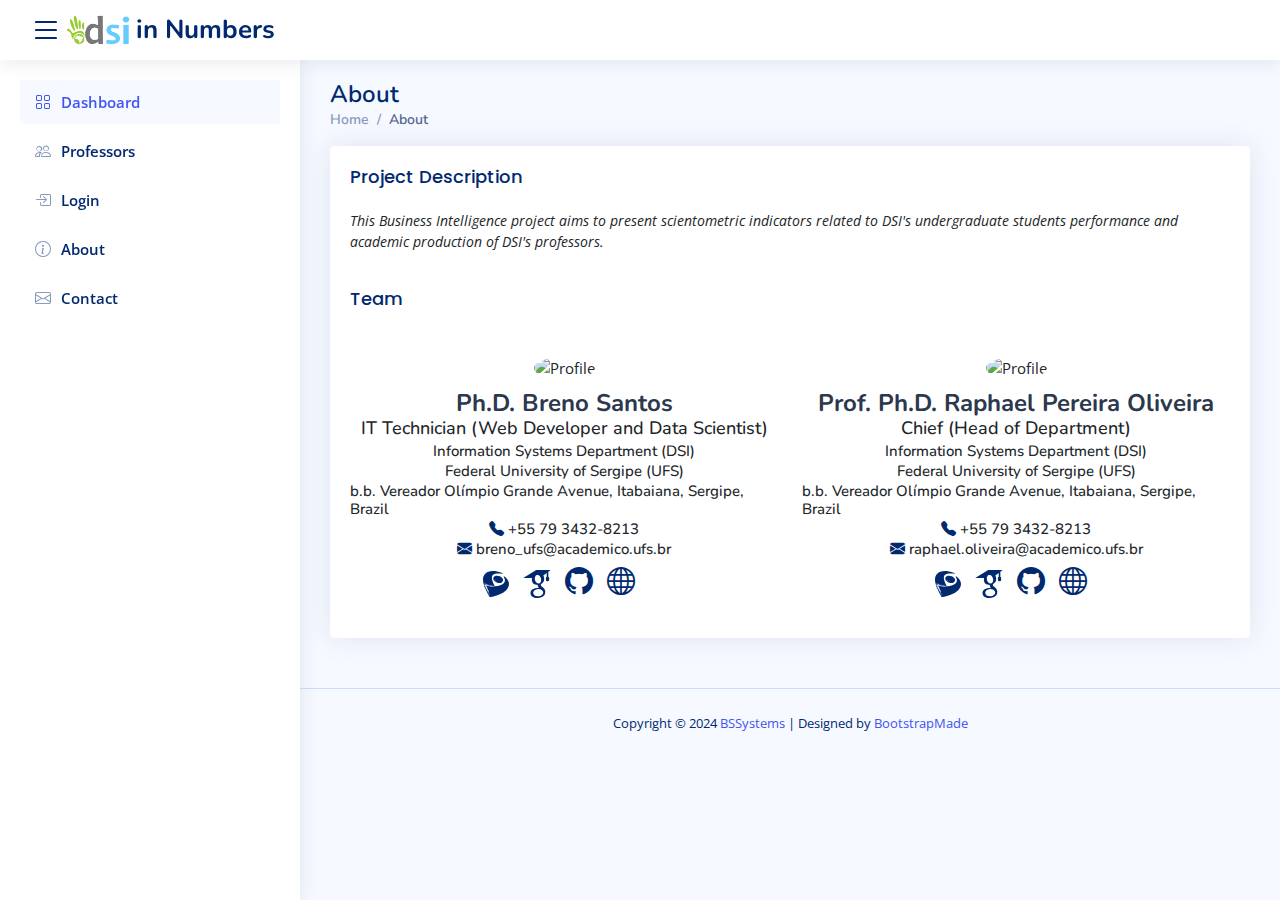
==== about.html @ ee35c133 "Including the code" ====
<!DOCTYPE html>
<html lang="en">

<head>
  <meta charset="utf-8">
  <meta content="width=device-width, initial-scale=1.0" name="viewport">

  <title>DSI/UFS in Numbers</title>
  <meta content="" name="description">
  <meta content="" name="keywords">

  <!-- Favicons -->
  <link href="assets/img/logo.png" rel="icon">
  <link href="assets/img/apple-touch-icon.png" rel="apple-touch-icon">

  <!-- Google Fonts -->
  <link href="https://fonts.gstatic.com" rel="preconnect">
  <link href="https://fonts.googleapis.com/css?family=Open+Sans:300,300i,400,400i,600,600i,700,700i|Nunito:300,300i,400,400i,600,600i,700,700i|Poppins:300,300i,400,400i,500,500i,600,600i,700,700i" rel="stylesheet">

  <!-- Vendor CSS Files -->
  <link href="assets/vendor/bootstrap/css/bootstrap.min.css" rel="stylesheet">
  <link href="assets/vendor/bootstrap-icons/bootstrap-icons.css" rel="stylesheet">
  <link href="assets/vendor/boxicons/css/boxicons.min.css" rel="stylesheet">
  <link href="assets/vendor/quill/quill.snow.css" rel="stylesheet">
  <link href="assets/vendor/quill/quill.bubble.css" rel="stylesheet">
  <link href="assets/vendor/remixicon/remixicon.css" rel="stylesheet">
  <link href="assets/vendor/simple-datatables/style.css" rel="stylesheet">

  <!-- Template Main CSS File -->
  <link href="assets/css/style.css" rel="stylesheet">
</head>

<body>

  <!-- ======= Header ======= -->
  <header id="header" class="header fixed-top d-flex align-items-center">
    <div class="d-flex align-items-center justify-content-between">
      <i class="bi bi-list toggle-sidebar-btn"></i>
      <nav class="header-nav ms-auto">
        <ul class="d-flex align-items-center">
          <li class="nav-item d-block d-lg-none">
            <a class="nav-link nav-icon search-bar-toggle " href="#">
              <i class="bi bi-search"></i>
            </a>
          </li><!-- End Search Icon-->
  
          <!-- <li class="nav-item dropdown">
  
            <a class="nav-link nav-icon" href="#" data-bs-toggle="dropdown">
              <i class="bi bi-bell"></i>
              <span class="badge bg-primary badge-number">4</span>
            </a><!- End Notification Icon ->
  
            <ul class="dropdown-menu dropdown-menu-end dropdown-menu-arrow notifications">
              <li class="dropdown-header">
                You have 4 new notifications
                <a href="#"><span class="badge rounded-pill bg-primary p-2 ms-2">View all</span></a>
              </li>
              <li>
                <hr class="dropdown-divider">
              </li>
  
              <li class="notification-item">
                <i class="bi bi-exclamation-circle text-warning"></i>
                <div>
                  <h4>Lorem Ipsum</h4>
                  <p>Quae dolorem earum veritatis oditseno</p>
                  <p>30 min. ago</p>
                </div>
              </li>
  
              <li>
                <hr class="dropdown-divider">
              </li>
  
              <li class="notification-item">
                <i class="bi bi-x-circle text-danger"></i>
                <div>
                  <h4>Atque rerum nesciunt</h4>
                  <p>Quae dolorem earum veritatis oditseno</p>
                  <p>1 hr. ago</p>
                </div>
              </li>
  
              <li>
                <hr class="dropdown-divider">
              </li>
  
              <li class="notification-item">
                <i class="bi bi-check-circle text-success"></i>
                <div>
                  <h4>Sit rerum fuga</h4>
                  <p>Quae dolorem earum veritatis oditseno</p>
                  <p>2 hrs. ago</p>
                </div>
              </li>
  
              <li>
                <hr class="dropdown-divider">
              </li>
  
              <li class="notification-item">
                <i class="bi bi-info-circle text-primary"></i>
                <div>
                  <h4>Dicta reprehenderit</h4>
                  <p>Quae dolorem earum veritatis oditseno</p>
                  <p>4 hrs. ago</p>
                </div>
              </li>
  
              <li>
                <hr class="dropdown-divider">
              </li>
              <li class="dropdown-footer">
                <a href="#">Show all notifications</a>
              </li>
  
            </ul><!- End Notification Dropdown Items ->
  
          </li>End Notification Nav -->
  
          <!--<li class="nav-item dropdown">
  
            <a class="nav-link nav-icon" href="#" data-bs-toggle="dropdown">
              <i class="bi bi-chat-left-text"></i>
              <span class="badge bg-success badge-number">3</span>
            </a><!- End Messages Icon ->
  
            <ul class="dropdown-menu dropdown-menu-end dropdown-menu-arrow messages">
              <li class="dropdown-header">
                You have 3 new messages
                <a href="#"><span class="badge rounded-pill bg-primary p-2 ms-2">View all</span></a>
              </li>
              <li>
                <hr class="dropdown-divider">
              </li>
  
              <li class="message-item">
                <a href="#">
                  <img src="assets/img/messages-1.jpg" alt="" class="rounded-circle">
                  <div>
                    <h4>Maria Hudson</h4>
                    <p>Velit asperiores et ducimus soluta repudiandae labore officia est ut...</p>
                    <p>4 hrs. ago</p>
                  </div>
                </a>
              </li>
              <li>
                <hr class="dropdown-divider">
              </li>
  
              <li class="message-item">
                <a href="#">
                  <img src="assets/img/messages-2.jpg" alt="" class="rounded-circle">
                  <div>
                    <h4>Anna Nelson</h4>
                    <p>Velit asperiores et ducimus soluta repudiandae labore officia est ut...</p>
                    <p>6 hrs. ago</p>
                  </div>
                </a>
              </li>
              <li>
                <hr class="dropdown-divider">
              </li>
  
              <li class="message-item">
                <a href="#">
                  <img src="assets/img/messages-3.jpg" alt="" class="rounded-circle">
                  <div>
                    <h4>David Muldon</h4>
                    <p>Velit asperiores et ducimus soluta repudiandae labore officia est ut...</p>
                    <p>8 hrs. ago</p>
                  </div>
                </a>
              </li>
              <li>
                <hr class="dropdown-divider">
              </li>
  
              <li class="dropdown-footer">
                <a href="#">Show all messages</a>
              </li>
  
            </ul><!- End Messages Dropdown Items ->
  
          </li> End Messages Nav -->
  
          <!--<li class="nav-item dropdown pe-3">
  
            <a class="nav-link nav-profile d-flex align-items-center pe-0" href="#" data-bs-toggle="dropdown">
              <img src="assets/img/profile-img.jpg" alt="Profile" class="rounded-circle">
              <span class="d-none d-md-block dropdown-toggle ps-2">K. Anderson</span>
            </a><!- End Profile Iamge Icon ->
  
            <ul class="dropdown-menu dropdown-menu-end dropdown-menu-arrow profile">
              <li class="dropdown-header">
                <h6>Kevin Anderson</h6>
                <span>Web Designer</span>
              </li>
              <li>
                <hr class="dropdown-divider">
              </li>
  
              <li>
                <a class="dropdown-item d-flex align-items-center" href="users-profile.html">
                  <i class="bi bi-person"></i>
                  <span>My Profile</span>
                </a>
              </li>
              <li>
                <hr class="dropdown-divider">
              </li>
  
              <li>
                <a class="dropdown-item d-flex align-items-center" href="users-profile.html">
                  <i class="bi bi-gear"></i>
                  <span>Account Settings</span>
                </a>
              </li>
              <li>
                <hr class="dropdown-divider">
              </li>
  
              <li>
                <a class="dropdown-item d-flex align-items-center" href="pages-faq.html">
                  <i class="bi bi-question-circle"></i>
                  <span>Need Help?</span>
                </a>
              </li>
              <li>
                <hr class="dropdown-divider">
              </li>
  
              <li>
                <a class="dropdown-item d-flex align-items-center" href="#">
                  <i class="bi bi-box-arrow-right"></i>
                  <span>Sign Out</span>
                </a>
              </li>
  
            </ul><!- End Profile Dropdown Items ->
          </li> End Profile Nav -->
  
        </ul>
      </nav><!-- End Icons Navigation -->
      &nbsp;
    </div>
    <div class="d-flex align-items-center justify-content-between">
      <a href="index.html" class="logo d-flex align-items-center">
        <img src="assets/img/logo.png" alt="DSI/UFS">
        <span class="d-none d-lg-block">in Numbers</span>
      </a>
    </div>
  </header><!-- End Header -->

  <!-- ======= Sidebar ======= -->
  <aside id="sidebar" class="sidebar">
    <ul class="sidebar-nav" id="sidebar-nav">
      <li class="nav-item">
        <a class="nav-link " href="index.html">
          <i class="bi bi-grid"></i>
          <span>Dashboard</span>
        </a>
      </li>

      <li class="nav-item">
        <a class="nav-link collapsed" href="#">
          <i class="bi bi-people"></i>
          <span>Professors</span>
        </a>
      </li>

      <li class="nav-item">
        <a class="nav-link collapsed" href="pages-login.html">
          <i class="bi bi-box-arrow-in-right"></i>
          <span>Login</span>
        </a>
      </li>

      <li class="nav-item">
        <a class="nav-link collapsed" href="about.html">
          <i class="bi bi-info-circle"></i>
          <span> About </span>
        </a>
      </li>

      <li class="nav-item">
        <a class="nav-link collapsed" href="contact.html">
          <i class="bi bi-envelope"></i>
          <span> Contact </span>
        </a>
      </li>
    </ul>
  </aside>

  <main id="main" class="main">
    <div class="pagetitle">
      <h1>About</h1>
      <nav>
        <ol class="breadcrumb">
          <li class="breadcrumb-item"><a href="index.html">Home</a></li>
          <li class="breadcrumb-item active">About</li>
        </ol>
      </nav>
    </div><!-- End Page Title -->

    <section class="section profile">
      <div class="row">
        <div class="col-xl-12">
          <div class="card">
            <div class="card-body">
              <div class="tab-pane fade show active profile-overview">
                <h5 class="card-title">Project Description</h5>
                <p class="small fst-italic">This Business Intelligence project aims to present scientometric indicators related to DSI's undergraduate students performance and academic production of DSI's professors.</p>
                <h5 class="card-title">Team</h5>
                <div class="row">
                  <div class="col-xl-6">
                    <div class="profile-card pt-4 d-flex flex-column align-items-center">
                      <img src="https://brenosantos.bssystems.com.br/img/profile.png" alt="Profile" class="rounded-circle">
                      <h2>Ph.D. Breno Santos</h2>
                      <h3>IT Technician (Web Developer and Data Scientist)</h3>
                      <h5>Information Systems Department (DSI)</h5>
                      <h5>Federal University of Sergipe (UFS)</h5>
                      <h5>b.b. Vereador Olímpio Grande Avenue, Itabaiana, Sergipe, Brazil</h5>
                      <h5><i class="icon-professor bi bi-telephone-fill"></i> +55 79 3432-8213</h5>
                      <h5><i class="icon-professor bi bi-envelope-fill"></i> breno_ufs@academico.ufs.br</h5>
                      <div class="social-links mt-2">
                        <a href="http://lattes.cnpq.br/1477295656421537" target="_blank"><img src="assets/img/lattes.svg"/></a>
                        <a href="https://scholar.google.com/citations?hl=pt-BR&user=0n7mr5UAAAAJ" target="_blank"><img class="scholar" src="assets/img/google-scholar.svg"/></a>
                        <a href="https://github.com/breno-madruga" target="_blank"><i class="bi bi-github"></i></a>
                        <a href="http://brenosantos.bssystems.com.br" target="_blank"><i class="bi bi-globe"></i></a>
                      </div>
                    </div>
                  </div>
                  <div class="col-xl-6">
                    <div class="profile-card pt-4 d-flex flex-column align-items-center">
                      <img src="https://www.sigaa.ufs.br/sigaa/verFoto?idFoto=1946953&key=60349d922d299bd5c9370b01efbfdcec" alt="Profile" class="rounded-circle">
                      <h2>Prof. Ph.D. Raphael Pereira Oliveira</h2>
                      <h3>Chief (Head of Department)</h3>
                      <h5>Information Systems Department (DSI)</h5>
                      <h5>Federal University of Sergipe (UFS)</h5>
                      <h5>b.b. Vereador Olímpio Grande Avenue, Itabaiana, Sergipe, Brazil</h5>
                      <h5><i class="icon-professor bi bi-telephone-fill"></i> +55 79 3432-8213</h5>
                      <h5><i class="icon-professor bi bi-envelope-fill"></i> raphael.oliveira@academico.ufs.br</h5>
                      <div class="social-links mt-2">
                        <a href="http://lattes.cnpq.br/1900481113982922" target="_blank"><img src="assets/img/lattes.svg"/></a>
                        <a href="https://scholar.google.com/citations?hl=pt-BR&user=PMyLpRMAAAAJ" target="_blank"><img class="scholar" src="assets/img/google-scholar.svg"/></a>
                        <a href="https://github.com/rapha-ufs" target="_blank"><i class="bi bi-github"></i></a>
                        <a href="https://www.sigaa.ufs.br/sigaa/public/docente/portal.jsf?siape=1164559" target="_blank"><i class="bi bi-globe"></i></a>
                      </div>
                    </div>
                  </div>
                </div>
              </div>
            </div>
          </div>
        </div>
      </div>
    </section>
  </main><!-- End #main -->

  <!-- ======= Footer ======= -->
  <footer id="footer" class="footer">
    <div class="credits">
      Copyright &copy; 2024 <a href="https://brenosantos.bssystems.com.br">BSSystems</a> | Designed by <a href="https://bootstrapmade.com/">BootstrapMade</a>
    </div>
  </footer>

  <a href="#" class="back-to-top d-flex align-items-center justify-content-center"><i class="bi bi-arrow-up-short"></i></a>

  <!-- Vendor JS Files -->
  <script src="assets/vendor/bootstrap/js/bootstrap.bundle.min.js"></script>
  <script src="assets/vendor/tinymce/tinymce.min.js"></script>

  <!-- Template Main JS File -->
  <script src="assets/js/main.js"></script>
</body>

</html>
---- assets/vendor/simple-datatables/style.css ----
.datatable-wrapper.no-header .datatable-container {
	border-top: 1px solid #d9d9d9;
}

.datatable-wrapper.no-footer .datatable-container {
	border-bottom: 1px solid #d9d9d9;
}

.datatable-top,
.datatable-bottom {
	padding: 8px 10px;
}

.datatable-top > nav:first-child,
.datatable-top > div:first-child,
.datatable-bottom > nav:first-child,
.datatable-bottom > div:first-child {
	float: left;
}

.datatable-top > nav:last-child,
.datatable-top > div:not(first-child),
.datatable-bottom > nav:last-child,
.datatable-bottom > div:last-child {
	float: right;
}

.datatable-selector {
	padding: 6px;
}

.datatable-input {
	padding: 6px 12px;
}

.datatable-info {
	margin: 7px 0;
}

/* PAGER */
.datatable-pagination ul {
	margin: 0;
	padding-left: 0;
}

.datatable-pagination li {
	list-style: none;
	float: left;
}

.datatable-pagination li.datatable-hidden {
    visibility: hidden;
}

.datatable-pagination a,
.datatable-pagination button {
	border: 1px solid transparent;
	float: left;
	margin-left: 2px;
	padding: 6px 12px;
	position: relative;
	text-decoration: none;
	color: #333;
    cursor: pointer;
}

.datatable-pagination a:hover,
.datatable-pagination button:hover {
	background-color: #d9d9d9;
}

.datatable-pagination .datatable-active a,
.datatable-pagination .datatable-active a:focus,
.datatable-pagination .datatable-active a:hover,
.datatable-pagination .datatable-active button,
.datatable-pagination .datatable-active button:focus,
.datatable-pagination .datatable-active button:hover {
	background-color: #d9d9d9;
	cursor: default;
}

.datatable-pagination .datatable-ellipsis a,
.datatable-pagination .datatable-disabled a,
.datatable-pagination .datatable-disabled a:focus,
.datatable-pagination .datatable-disabled a:hover,
.datatable-pagination .datatable-ellipsis button,
.datatable-pagination .datatable-disabled button,
.datatable-pagination .datatable-disabled button:focus,
.datatable-pagination .datatable-disabled button:hover {
    pointer-events: none;
    cursor: default;
}

.datatable-pagination .datatable-disabled a,
.datatable-pagination .datatable-disabled a:focus,
.datatable-pagination .datatable-disabled a:hover,
.datatable-pagination .datatable-disabled button,
.datatable-pagination .datatable-disabled button:focus,
.datatable-pagination .datatable-disabled button:hover {
	cursor: not-allowed;
	opacity: 0.4;
}

.datatable-pagination .datatable-pagination a,
.datatable-pagination .datatable-pagination button {
	font-weight: bold;
}

/* TABLE */
.datatable-table {
	max-width: 100%;
	width: 100%;
	border-spacing: 0;
	border-collapse: separate;
}

.datatable-table > tbody > tr > td,
.datatable-table > tbody > tr > th,
.datatable-table > tfoot > tr > td,
.datatable-table > tfoot > tr > th,
.datatable-table > thead > tr > td,
.datatable-table > thead > tr > th {
	vertical-align: top;
	padding: 8px 10px;
}

.datatable-table > thead > tr > th {
	vertical-align: bottom;
	text-align: left;
	border-bottom: 1px solid #d9d9d9;
}

.datatable-table > tfoot > tr > th {
	vertical-align: bottom;
	text-align: left;
	border-top: 1px solid #d9d9d9;
}

.datatable-table th {
	vertical-align: bottom;
	text-align: left;
}

.datatable-table th a {
	text-decoration: none;
	color: inherit;
}

.datatable-table th button,
.datatable-pagination-list button {
    color: inherit;
    border: 0;
    background-color: inherit;
    cursor: pointer;
    text-align: inherit;
    font-weight: inherit;
    font-size: inherit;
}

.datatable-sorter, .datatable-filter {
	display: inline-block;
	height: 100%;
	position: relative;
	width: 100%;
}

.datatable-sorter::before,
.datatable-sorter::after {
	content: "";
	height: 0;
	width: 0;
	position: absolute;
	right: 4px;
	border-left: 4px solid transparent;
	border-right: 4px solid transparent;
	opacity: 0.2;
}


.datatable-sorter::before {
	border-top: 4px solid #000;
	bottom: 0px;
}

.datatable-sorter::after {
	border-bottom: 4px solid #000;
	border-top: 4px solid transparent;
	top: 0px;
}

.datatable-ascending .datatable-sorter::after,
.datatable-descending .datatable-sorter::before,
.datatable-ascending .datatable-filter::after,
.datatable-descending .datatable-filter::before {
	opacity: 0.6;
}

.datatable-filter::before {
    content: "";
    position: absolute;
    right: 4px;
    opacity: 0.2;
    width: 0;
    height: 0;
    border-left: 7px solid transparent;
    border-right: 7px solid transparent;
	border-radius: 50%;
    border-top: 10px solid #000;
    top: 25%;
}

.datatable-filter-active .datatable-filter::before {
    opacity: 0.6;
}

.datatable-empty {
	text-align: center;
}

.datatable-top::after, .datatable-bottom::after {
	clear: both;
	content: " ";
	display: table;
}

table.datatable-table:focus tr.datatable-cursor > td:first-child {
	border-left: 3px blue solid;
}

table.datatable-table:focus {
	outline: solid 1px black;
    outline-offset: -1px;
}
---- assets/css/style.css ----
/**
* Template Name: NiceAdmin
* Template URL: https://bootstrapmade.com/nice-admin-bootstrap-admin-html-template/
* Updated: Mar 17 2024 with Bootstrap v5.3.3
* Author: BootstrapMade.com
* License: https://bootstrapmade.com/license/
*/

/*--------------------------------------------------------------
# General
--------------------------------------------------------------*/
:root {
  scroll-behavior: smooth;
}

body {
  font-family: "Open Sans", sans-serif;
  background: #f6f9ff;
  color: #444444;
}

a {
  color: #4154f1;
  text-decoration: none;
}

a:hover {
  color: #717ff5;
  text-decoration: none;
}

h1,
h2,
h3,
h4,
h5,
h6 {
  font-family: "Nunito", sans-serif;
}

/*--------------------------------------------------------------
# Main
--------------------------------------------------------------*/
#main {
  margin-top: 60px;
  padding: 20px 30px;
  transition: all 0.3s;
}

@media (max-width: 1199px) {
  #main {
    padding: 20px;
  }
}

/*--------------------------------------------------------------
# Page Title
--------------------------------------------------------------*/
.pagetitle {
  margin-bottom: 10px;
}

.pagetitle h1 {
  font-size: 24px;
  margin-bottom: 0;
  font-weight: 600;
  color: #012970;
}

/*--------------------------------------------------------------
# Back to top button
--------------------------------------------------------------*/
.back-to-top {
  position: fixed;
  visibility: hidden;
  opacity: 0;
  right: 15px;
  bottom: 15px;
  z-index: 99999;
  background: #4154f1;
  width: 40px;
  height: 40px;
  border-radius: 4px;
  transition: all 0.4s;
}

.back-to-top i {
  font-size: 24px;
  color: #fff;
  line-height: 0;
}

.back-to-top:hover {
  background: #6776f4;
  color: #fff;
}

.back-to-top.active {
  visibility: visible;
  opacity: 1;
}

/*--------------------------------------------------------------
# Override some default Bootstrap stylings
--------------------------------------------------------------*/
/* Dropdown menus */
.dropdown-menu {
  border-radius: 4px;
  padding: 10px 0;
  animation-name: dropdown-animate;
  animation-duration: 0.2s;
  animation-fill-mode: both;
  border: 0;
  box-shadow: 0 5px 30px 0 rgba(82, 63, 105, 0.2);
}

.dropdown-menu .dropdown-header,
.dropdown-menu .dropdown-footer {
  text-align: center;
  font-size: 15px;
  padding: 10px 25px;
}

.dropdown-menu .dropdown-footer a {
  color: #444444;
  text-decoration: underline;
}

.dropdown-menu .dropdown-footer a:hover {
  text-decoration: none;
}

.dropdown-menu .dropdown-divider {
  color: #a5c5fe;
  margin: 0;
}

.dropdown-menu .dropdown-item {
  font-size: 14px;
  padding: 10px 15px;
  transition: 0.3s;
}

.dropdown-menu .dropdown-item i {
  margin-right: 10px;
  font-size: 18px;
  line-height: 0;
}

.dropdown-menu .dropdown-item:hover {
  background-color: #f6f9ff;
}

@media (min-width: 768px) {
  .dropdown-menu-arrow::before {
    content: "";
    width: 13px;
    height: 13px;
    background: #fff;
    position: absolute;
    top: -7px;
    right: 20px;
    transform: rotate(45deg);
    border-top: 1px solid #eaedf1;
    border-left: 1px solid #eaedf1;
  }
}

@keyframes dropdown-animate {
  0% {
    opacity: 0;
  }

  100% {
    opacity: 1;
  }

  0% {
    opacity: 0;
  }
}

/* Light Backgrounds */
.bg-primary-light {
  background-color: #cfe2ff;
  border-color: #cfe2ff;
}

.bg-secondary-light {
  background-color: #e2e3e5;
  border-color: #e2e3e5;
}

.bg-success-light {
  background-color: #d1e7dd;
  border-color: #d1e7dd;
}

.bg-danger-light {
  background-color: #f8d7da;
  border-color: #f8d7da;
}

.bg-warning-light {
  background-color: #fff3cd;
  border-color: #fff3cd;
}

.bg-info-light {
  background-color: #cff4fc;
  border-color: #cff4fc;
}

.bg-dark-light {
  background-color: #d3d3d4;
  border-color: #d3d3d4;
}

/* Card */
.card {
  margin-bottom: 30px;
  border: none;
  border-radius: 5px;
  box-shadow: 0px 0 30px rgba(1, 41, 112, 0.1);
}

.card-header,
.card-footer {
  border-color: #ebeef4;
  background-color: #fff;
  color: #798eb3;
  padding: 15px;
}

.card-title {
  padding: 20px 0 15px 0;
  font-size: 18px;
  font-weight: 500;
  color: #012970;
  font-family: "Poppins", sans-serif;
}

.card-title span {
  color: #899bbd;
  font-size: 14px;
  font-weight: 400;
}

.card-body {
  padding: 0 20px 20px 20px;
}

.card-img-overlay {
  background-color: rgba(255, 255, 255, 0.6);
}

/* Alerts */
.alert-heading {
  font-weight: 500;
  font-family: "Poppins", sans-serif;
  font-size: 20px;
}

/* Close Button */
.btn-close {
  background-size: 25%;
}

.btn-close:focus {
  outline: 0;
  box-shadow: none;
}

/* Accordion */
.accordion-item {
  border: 1px solid #ebeef4;
}

.accordion-button:focus {
  outline: 0;
  box-shadow: none;
}

.accordion-button:not(.collapsed) {
  color: #012970;
  background-color: #f6f9ff;
}

.accordion-flush .accordion-button {
  padding: 15px 0;
  background: none;
  border: 0;
}

.accordion-flush .accordion-button:not(.collapsed) {
  box-shadow: none;
  color: #4154f1;
}

.accordion-flush .accordion-body {
  padding: 0 0 15px 0;
  color: #3e4f6f;
  font-size: 15px;
}

/* Breadcrumbs */
.breadcrumb {
  font-size: 14px;
  font-family: "Nunito", sans-serif;
  color: #899bbd;
  font-weight: 600;
}

.breadcrumb a {
  color: #899bbd;
  transition: 0.3s;
}

.breadcrumb a:hover {
  color: #51678f;
}

.breadcrumb .breadcrumb-item::before {
  color: #899bbd;
}

.breadcrumb .active {
  color: #51678f;
  font-weight: 600;
}

/* Bordered Tabs */
.nav-tabs-bordered {
  border-bottom: 2px solid #ebeef4;
}

.nav-tabs-bordered .nav-link {
  margin-bottom: -2px;
  border: none;
  color: #2c384e;
}

.nav-tabs-bordered .nav-link:hover,
.nav-tabs-bordered .nav-link:focus {
  color: #4154f1;
}

.nav-tabs-bordered .nav-link.active {
  background-color: #fff;
  color: #4154f1;
  border-bottom: 2px solid #4154f1;
}

/*--------------------------------------------------------------
# Header
--------------------------------------------------------------*/
.logo {
  line-height: 1;
}

@media (min-width: 1200px) {
  .logo {
    width: 280px;
  }
}

.logo img {
  max-height: 30px;
  margin-right: 6px;
}

.logo span {
  font-size: 26px;
  font-weight: 700;
  color: #012970;
  font-family: "Nunito", sans-serif;
}

.header {
  transition: all 0.5s;
  z-index: 997;
  height: 60px;
  box-shadow: 0px 2px 20px rgba(1, 41, 112, 0.1);
  background-color: #fff;
  padding-left: 20px;
  /* Toggle Sidebar Button */
  /* Search Bar */
}

.header .toggle-sidebar-btn {
  font-size: 32px;
  padding-left: 10px;
  cursor: pointer;
  color: #012970;
}

.header .search-bar {
  min-width: 360px;
  padding: 0 20px;
}

@media (max-width: 1199px) {
  .header .search-bar {
    position: fixed;
    top: 50px;
    left: 0;
    right: 0;
    padding: 20px;
    box-shadow: 0px 0px 15px 0px rgba(1, 41, 112, 0.1);
    background: white;
    z-index: 9999;
    transition: 0.3s;
    visibility: hidden;
    opacity: 0;
  }

  .header .search-bar-show {
    top: 60px;
    visibility: visible;
    opacity: 1;
  }
}

.header .search-form {
  width: 100%;
}

.header .search-form input {
  border: 0;
  font-size: 14px;
  color: #012970;
  border: 1px solid rgba(1, 41, 112, 0.2);
  padding: 7px 38px 7px 8px;
  border-radius: 3px;
  transition: 0.3s;
  width: 100%;
}

.header .search-form input:focus,
.header .search-form input:hover {
  outline: none;
  box-shadow: 0 0 10px 0 rgba(1, 41, 112, 0.15);
  border: 1px solid rgba(1, 41, 112, 0.3);
}

.header .search-form button {
  border: 0;
  padding: 0;
  margin-left: -30px;
  background: none;
}

.header .search-form button i {
  color: #012970;
}

/*--------------------------------------------------------------
# Header Nav
--------------------------------------------------------------*/
.header-nav ul {
  list-style: none;
}

.header-nav>ul {
  margin: 0;
  padding: 0;
}

.header-nav .nav-icon {
  font-size: 22px;
  color: #012970;
  margin-right: 25px;
  position: relative;
}

.header-nav .nav-profile {
  color: #012970;
}

.header-nav .nav-profile img {
  max-height: 36px;
}

.header-nav .nav-profile span {
  font-size: 14px;
  font-weight: 600;
}

.header-nav .badge-number {
  position: absolute;
  inset: -2px -5px auto auto;
  font-weight: normal;
  font-size: 12px;
  padding: 3px 6px;
}

.header-nav .notifications {
  inset: 8px -15px auto auto !important;
}

.header-nav .notifications .notification-item {
  display: flex;
  align-items: center;
  padding: 15px 10px;
  transition: 0.3s;
}

.header-nav .notifications .notification-item i {
  margin: 0 20px 0 10px;
  font-size: 24px;
}

.header-nav .notifications .notification-item h4 {
  font-size: 16px;
  font-weight: 600;
  margin-bottom: 5px;
}

.header-nav .notifications .notification-item p {
  font-size: 13px;
  margin-bottom: 3px;
  color: #919191;
}

.header-nav .notifications .notification-item:hover {
  background-color: #f6f9ff;
}

.header-nav .messages {
  inset: 8px -15px auto auto !important;
}

.header-nav .messages .message-item {
  padding: 15px 10px;
  transition: 0.3s;
}

.header-nav .messages .message-item a {
  display: flex;
}

.header-nav .messages .message-item img {
  margin: 0 20px 0 10px;
  max-height: 40px;
}

.header-nav .messages .message-item h4 {
  font-size: 16px;
  font-weight: 600;
  margin-bottom: 5px;
  color: #444444;
}

.header-nav .messages .message-item p {
  font-size: 13px;
  margin-bottom: 3px;
  color: #919191;
}

.header-nav .messages .message-item:hover {
  background-color: #f6f9ff;
}

.header-nav .profile {
  min-width: 240px;
  padding-bottom: 0;
  top: 8px !important;
}

.header-nav .profile .dropdown-header h6 {
  font-size: 18px;
  margin-bottom: 0;
  font-weight: 600;
  color: #444444;
}

.header-nav .profile .dropdown-header span {
  font-size: 14px;
}

.header-nav .profile .dropdown-item {
  font-size: 14px;
  padding: 10px 15px;
  transition: 0.3s;
}

.header-nav .profile .dropdown-item i {
  margin-right: 10px;
  font-size: 18px;
  line-height: 0;
}

.header-nav .profile .dropdown-item:hover {
  background-color: #f6f9ff;
}

/*--------------------------------------------------------------
# Sidebar
--------------------------------------------------------------*/
.sidebar {
  position: fixed;
  top: 60px;
  left: 0;
  bottom: 0;
  width: 300px;
  z-index: 996;
  transition: all 0.3s;
  padding: 20px;
  overflow-y: auto;
  scrollbar-width: thin;
  scrollbar-color: #aab7cf transparent;
  box-shadow: 0px 0px 20px rgba(1, 41, 112, 0.1);
  background-color: #fff;
}

@media (max-width: 1199px) {
  .sidebar {
    left: -300px;
  }
}

.sidebar::-webkit-scrollbar {
  width: 5px;
  height: 8px;
  background-color: #fff;
}

.sidebar::-webkit-scrollbar-thumb {
  background-color: #aab7cf;
}

@media (min-width: 1200px) {

  #main,
  #footer {
    margin-left: 300px;
  }
}

@media (max-width: 1199px) {
  .toggle-sidebar .sidebar {
    left: 0;
  }
}

@media (min-width: 1200px) {

  .toggle-sidebar #main,
  .toggle-sidebar #footer {
    margin-left: 0;
  }

  .toggle-sidebar .sidebar {
    left: -300px;
  }
}

.sidebar-nav {
  padding: 0;
  margin: 0;
  list-style: none;
}

.sidebar-nav li {
  padding: 0;
  margin: 0;
  list-style: none;
}

.sidebar-nav .nav-item {
  margin-bottom: 5px;
}

.sidebar-nav .nav-heading {
  font-size: 11px;
  text-transform: uppercase;
  color: #899bbd;
  font-weight: 600;
  margin: 10px 0 5px 15px;
}

.sidebar-nav .nav-link {
  display: flex;
  align-items: center;
  font-size: 15px;
  font-weight: 600;
  color: #4154f1;
  transition: 0.3;
  background: #f6f9ff;
  padding: 10px 15px;
  border-radius: 4px;
}

.sidebar-nav .nav-link i {
  font-size: 16px;
  margin-right: 10px;
  color: #4154f1;
}

.sidebar-nav .nav-link.collapsed {
  color: #012970;
  background: #fff;
}

.sidebar-nav .nav-link.collapsed i {
  color: #899bbd;
}

.sidebar-nav .nav-link:hover {
  color: #4154f1;
  background: #f6f9ff;
}

.sidebar-nav .nav-link:hover i {
  color: #4154f1;
}

.sidebar-nav .nav-link .bi-chevron-down {
  margin-right: 0;
  transition: transform 0.2s ease-in-out;
}

.sidebar-nav .nav-link:not(.collapsed) .bi-chevron-down {
  transform: rotate(180deg);
}

.sidebar-nav .nav-content {
  padding: 5px 0 0 0;
  margin: 0;
  list-style: none;
}

.sidebar-nav .nav-content a {
  display: flex;
  align-items: center;
  font-size: 14px;
  font-weight: 600;
  color: #012970;
  transition: 0.3;
  padding: 10px 0 10px 40px;
  transition: 0.3s;
}

.sidebar-nav .nav-content a i {
  font-size: 6px;
  margin-right: 8px;
  line-height: 0;
  border-radius: 50%;
}

.sidebar-nav .nav-content a:hover,
.sidebar-nav .nav-content a.active {
  color: #4154f1;
}

.sidebar-nav .nav-content a.active i {
  background-color: #4154f1;
}

/*--------------------------------------------------------------
# Dashboard
--------------------------------------------------------------*/
/* Filter dropdown */
.dashboard .filter {
  position: absolute;
  right: 0px;
  top: 15px;
}

.dashboard .filter .icon {
  color: #aab7cf;
  padding-right: 20px;
  padding-bottom: 5px;
  transition: 0.3s;
  font-size: 16px;
}

.dashboard .filter .icon:hover,
.dashboard .filter .icon:focus {
  color: #4154f1;
}

.dashboard .filter .dropdown-header {
  padding: 8px 15px;
}

.dashboard .filter .dropdown-header h6 {
  text-transform: uppercase;
  font-size: 14px;
  font-weight: 600;
  letter-spacing: 1px;
  color: #aab7cf;
  margin-bottom: 0;
  padding: 0;
}

.dashboard .filter .dropdown-item {
  padding: 8px 15px;
}

/* Info Cards */
.dashboard .info-card {
  padding-bottom: 10px;
}

.dashboard .info-card h6 {
  font-size: 28px;
  color: #012970;
  font-weight: 700;
  margin: 0;
  padding: 0;
}

.dashboard .card-icon {
  font-size: 32px;
  line-height: 0;
  width: 64px;
  height: 64px;
  flex-shrink: 0;
  flex-grow: 0;
}

.dashboard .style-type-1 .card-icon {
  color: #49708a;
  background: #d0e0eb;
}

.dashboard .style-type-2 .card-icon {
  color: #35352b;
  background: #e7e9c4;
}

.dashboard .style-type-3 .card-icon {
  color: #3a111c;
  background: #e1e6e3;
}

/* Activity */
.dashboard .activity {
  font-size: 14px;
}

.dashboard .activity .activity-item .activite-label {
  color: #888;
  position: relative;
  flex-shrink: 0;
  flex-grow: 0;
  min-width: 64px;
}

.dashboard .activity .activity-item .activite-label::before {
  content: "";
  position: absolute;
  right: -11px;
  width: 4px;
  top: 0;
  bottom: 0;
  background-color: #eceefe;
}

.dashboard .activity .activity-item .activity-badge {
  margin-top: 3px;
  z-index: 1;
  font-size: 11px;
  line-height: 0;
  border-radius: 50%;
  flex-shrink: 0;
  border: 3px solid #fff;
  flex-grow: 0;
}

.dashboard .activity .activity-item .activity-content {
  padding-left: 10px;
  padding-bottom: 20px;
}

.dashboard .activity .activity-item:first-child .activite-label::before {
  top: 5px;
}

.dashboard .activity .activity-item:last-child .activity-content {
  padding-bottom: 0;
}

/* News & Updates */
.dashboard .news .post-item+.post-item {
  margin-top: 15px;
}

.dashboard .news img {
  width: 80px;
  float: left;
  border-radius: 5px;
}

.dashboard .news h4 {
  font-size: 15px;
  margin-left: 95px;
  font-weight: bold;
  margin-bottom: 5px;
}

.dashboard .news h4 a {
  color: #012970;
  transition: 0.3s;
}

.dashboard .news h4 a:hover {
  color: #4154f1;
}

.dashboard .news p {
  font-size: 14px;
  color: #777777;
  margin-left: 95px;
}

/* Recent Sales */
.dashboard .recent-sales {
  font-size: 14px;
}

.dashboard .recent-sales .table thead {
  background: #f6f6fe;
}

.dashboard .recent-sales .table thead th {
  border: 0;
}

.dashboard .recent-sales .dataTable-top {
  padding: 0 0 10px 0;
}

.dashboard .recent-sales .dataTable-bottom {
  padding: 10px 0 0 0;
}

/* Top Selling */
.dashboard .top-selling {
  font-size: 14px;
}

.dashboard .top-selling .table thead {
  background: #f6f6fe;
}

.dashboard .top-selling .table thead th {
  border: 0;
}

.dashboard .top-selling .table tbody td {
  vertical-align: middle;
}

.dashboard .top-selling img {
  border-radius: 5px;
  max-width: 60px;
}

/*--------------------------------------------------------------
# Icons list page
--------------------------------------------------------------*/
.iconslist {
  display: grid;
  max-width: 100%;
  grid-template-columns: repeat(auto-fit, minmax(180px, 1fr));
  gap: 1.25rem;
  padding-top: 15px;
}

.iconslist .icon {
  background-color: #fff;
  border-radius: 0.25rem;
  text-align: center;
  color: #012970;
  padding: 15px 0;
}

.iconslist i {
  margin: 0.25rem;
  font-size: 2.5rem;
}

.iconslist .label {
  font-family: var(--bs-font-monospace);
  display: inline-block;
  width: 100%;
  overflow: hidden;
  padding: 0.25rem;
  font-size: 12px;
  text-overflow: ellipsis;
  white-space: nowrap;
  color: #666;
}

/*--------------------------------------------------------------
# Profie Page
--------------------------------------------------------------*/
.profile .profile-card img {
  max-width: 120px;
}

.profile .profile-card h2 {
  font-size: 24px;
  font-weight: 700;
  color: #2c384e;
  margin: 10px 0 0 0;
}

.profile .profile-card h3 {
  font-size: 18px;
  margin-bottom: 1px;
}

.profile .profile-card h5 {
  font-size: 15px;
  margin-top: 1px;
  margin-bottom: 1px;
}

.profile .profile-card .social-links a {
  font-size: 28px;
  display: inline-block;
  color: #012970;
  line-height: 0;
  margin-right: 10px;
  transition: 0.3s;
}

.profile .profile-overview .row {
  margin-bottom: 20px;
  font-size: 15px;
}

.profile .profile-overview .card-title {
  color: #012970;
}

.profile .profile-overview .label {
  font-weight: 600;
  color: rgba(1, 41, 112, 0.6);
}

.profile .profile-edit label {
  font-weight: 600;
  color: rgba(1, 41, 112, 0.6);
}

.profile .profile-edit img {
  max-width: 120px;
}

/*--------------------------------------------------------------
# F.A.Q Page
--------------------------------------------------------------*/
.faq .basic h6 {
  font-size: 18px;
  font-weight: 600;
  color: #4154f1;
}

.faq .basic p {
  color: #6980aa;
}

/*--------------------------------------------------------------
# Contact
--------------------------------------------------------------*/
.contact .info-box {
  padding: 28px 30px;
}

.contact .info-box i {
  font-size: 38px;
  line-height: 0;
  color: #4154f1;
}

.contact .info-box h3 {
  font-size: 20px;
  color: #012970;
  font-weight: 700;
  margin: 20px 0 10px 0;
}

.contact .info-box p {
  padding: 0;
  line-height: 24px;
  font-size: 14px;
  margin-bottom: 0;
}

.contact .email-form .error-message {
  display: none;
  color: #fff;
  background: #ed3c0d;
  text-align: left;
  padding: 15px;
  margin-bottom: 24px;
  font-weight: 600;
}

.contact .email-form .sent-message {
  display: none;
  color: #fff;
  background: #18d26e;
  text-align: center;
  padding: 15px;
  margin-bottom: 24px;
  font-weight: 600;
}

.contact .email-form .loading {
  display: none;
  background: #fff;
  text-align: center;
  padding: 15px;
  margin-bottom: 24px;
}

.contact .email-form .loading:before {
  content: "";
  display: inline-block;
  border-radius: 50%;
  width: 24px;
  height: 24px;
  margin: 0 10px -6px 0;
  border: 3px solid #18d26e;
  border-top-color: #eee;
  animation: animate-loading 1s linear infinite;
}

.contact .email-form input,
.contact .email-form textarea {
  border-radius: 0;
  box-shadow: none;
  font-size: 14px;
  border-radius: 0;
}

.contact .email-form input:focus,
.contact .email-form textarea:focus {
  border-color: #4154f1;
}

.contact .email-form input {
  padding: 10px 15px;
}

.contact .email-form textarea {
  padding: 12px 15px;
}

.contact .email-form button[type=submit] {
  background: #4154f1;
  border: 0;
  padding: 10px 30px;
  color: #fff;
  transition: 0.4s;
  border-radius: 4px;
}

.contact .email-form button[type=submit]:hover {
  background: #5969f3;
}

@keyframes animate-loading {
  0% {
    transform: rotate(0deg);
  }

  100% {
    transform: rotate(360deg);
  }
}

/*--------------------------------------------------------------
# Error 404
--------------------------------------------------------------*/
.error-404 {
  padding: 30px;
}

.error-404 h1 {
  font-size: 100px;
  font-weight: 700;
  color: #4154f1;
  margin-bottom: 0;
  line-height: 120px;
}

.error-404 h2 {
  font-size: 24px;
  font-weight: 700;
  color: #012970;
  margin-bottom: 30px;
}

.error-404 .btn {
  background: #51678f;
  color: #fff;
  padding: 8px 30px;
}

.error-404 .btn:hover {
  background: #3e4f6f;
}

@media (min-width: 992px) {
  .error-404 img {
    max-width: 50%;
  }
}

/*--------------------------------------------------------------
# Footer
--------------------------------------------------------------*/
.footer {
  padding: 20px 0;
  font-size: 14px;
  transition: all 0.3s;
  border-top: 1px solid #cddfff;
}

.footer .copyright {
  text-align: center;
  color: #012970;
}

.footer .credits {
  padding-top: 5px;
  text-align: center;
  font-size: 13px;
  color: #012970;
}

/*--------------------------------------------------------------
# Custom
--------------------------------------------------------------*/
.icon-professor {
  color: #012970;
}

.spinner {
  display: none;
  position: fixed;
  width: 100%;
  height: 100%;
  z-index: 1000;
  top: 40%;
  left: 0px;
  opacity: 1;
  filter: alpha(opacity=100)
}

.opacity {
  opacity: 0.5;
  pointer-events: none; /* Prevenir interações enquanto desfocado */
}

sup {
  color: #ff0000;
}

#ppg_net, #clusters_ppg_net {
  width: 100%;
  height: 100%;
  position: absolute;
  left: 0;
  top: 0;
  z-index: 999;
}

.align_bt_download {
  padding: 15px;
  margin-right: -10px;
  margin-top: 5px;
}

.align_bt_switch_oa {
  padding-top: 2px;
  margin-right: 30px;
}

.dashboard .concluded .card-icon {
  color: #4b5054;
  background: #13d8aa;
}

.dashboard .cancelled .card-icon {
  color: #ffffff;
  background: #ac2222;
}

.dashboard .activated .card-icon {
  color: #ffffff;
  background: #33b2df;
}

.dashboard .student-card h6 {
  font-size: 18px;
  color: #012970;
  font-weight: 700;
  margin: 0;
  padding: 0;
}

.scholar {
  width: 28px;
  height: 28px;
  line-height: 0;
}
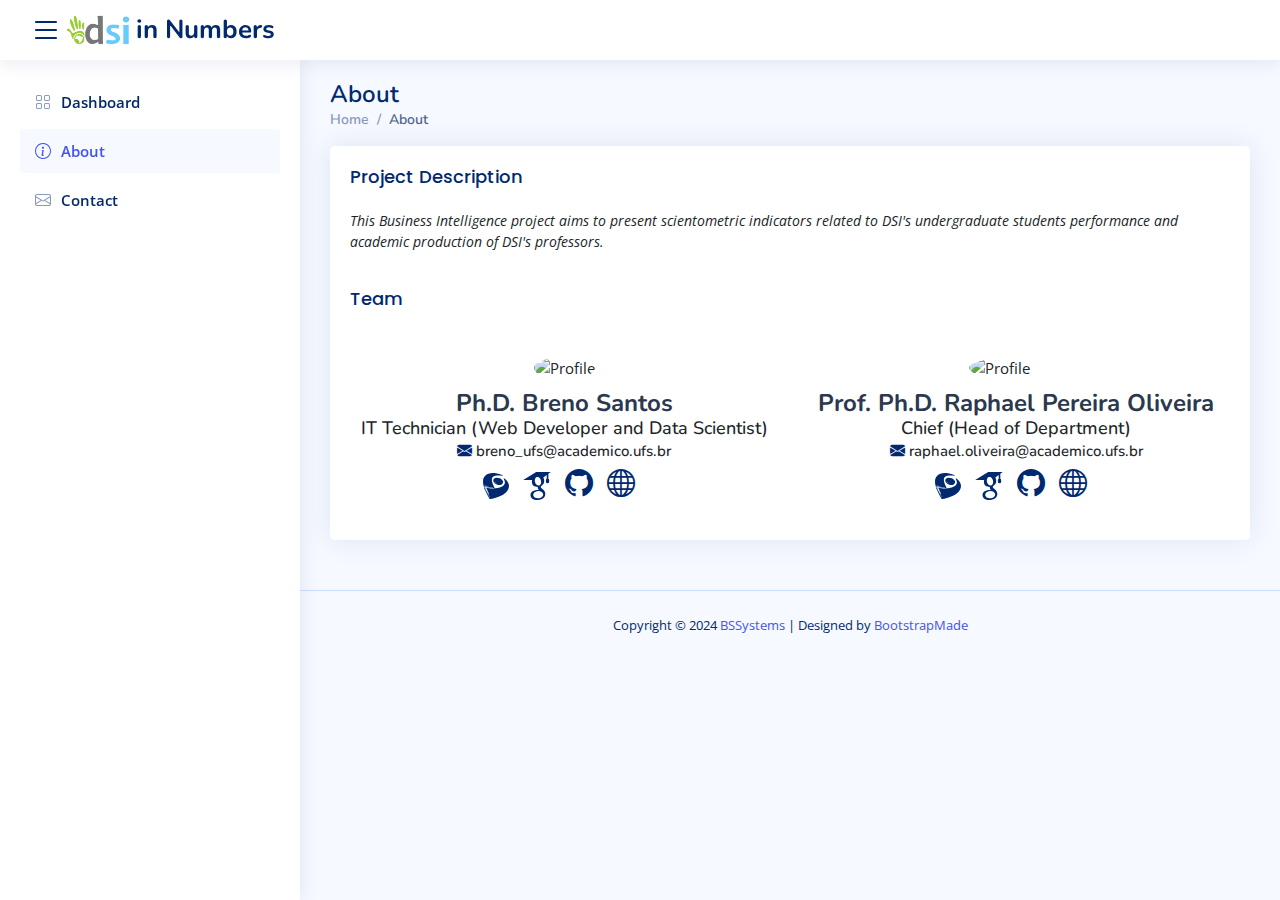
==== commit bc166874: "Updating the code and including the data" ====
--- a/about.html
+++ b/about.html
@@ -11,7 +11,6 @@
 
   <!-- Favicons -->
   <link href="assets/img/logo.png" rel="icon">
-  <link href="assets/img/apple-touch-icon.png" rel="apple-touch-icon">
 
   <!-- Google Fonts -->
   <link href="https://fonts.gstatic.com" rel="preconnect">
@@ -20,11 +19,6 @@
   <!-- Vendor CSS Files -->
   <link href="assets/vendor/bootstrap/css/bootstrap.min.css" rel="stylesheet">
   <link href="assets/vendor/bootstrap-icons/bootstrap-icons.css" rel="stylesheet">
-  <link href="assets/vendor/boxicons/css/boxicons.min.css" rel="stylesheet">
-  <link href="assets/vendor/quill/quill.snow.css" rel="stylesheet">
-  <link href="assets/vendor/quill/quill.bubble.css" rel="stylesheet">
-  <link href="assets/vendor/remixicon/remixicon.css" rel="stylesheet">
-  <link href="assets/vendor/simple-datatables/style.css" rel="stylesheet">
 
   <!-- Template Main CSS File -->
   <link href="assets/css/style.css" rel="stylesheet">
@@ -257,13 +251,13 @@
   <aside id="sidebar" class="sidebar">
     <ul class="sidebar-nav" id="sidebar-nav">
       <li class="nav-item">
-        <a class="nav-link " href="index.html">
+        <a class="nav-link collapsed" href="index.html">
           <i class="bi bi-grid"></i>
           <span>Dashboard</span>
         </a>
       </li>
 
-      <li class="nav-item">
+      <!-- <li class="nav-item">
         <a class="nav-link collapsed" href="#">
           <i class="bi bi-people"></i>
           <span>Professors</span>
@@ -275,10 +269,10 @@
           <i class="bi bi-box-arrow-in-right"></i>
           <span>Login</span>
         </a>
-      </li>
+      </li> -->
 
       <li class="nav-item">
-        <a class="nav-link collapsed" href="about.html">
+        <a class="nav-link" href="about.html">
           <i class="bi bi-info-circle"></i>
           <span> About </span>
         </a>
@@ -319,10 +313,6 @@
                       <img src="https://brenosantos.bssystems.com.br/img/profile.png" alt="Profile" class="rounded-circle">
                       <h2>Ph.D. Breno Santos</h2>
                       <h3>IT Technician (Web Developer and Data Scientist)</h3>
-                      <h5>Information Systems Department (DSI)</h5>
-                      <h5>Federal University of Sergipe (UFS)</h5>
-                      <h5>b.b. Vereador Olímpio Grande Avenue, Itabaiana, Sergipe, Brazil</h5>
-                      <h5><i class="icon-professor bi bi-telephone-fill"></i> +55 79 3432-8213</h5>
                       <h5><i class="icon-professor bi bi-envelope-fill"></i> breno_ufs@academico.ufs.br</h5>
                       <div class="social-links mt-2">
                         <a href="http://lattes.cnpq.br/1477295656421537" target="_blank"><img src="assets/img/lattes.svg"/></a>
@@ -334,18 +324,14 @@
                   </div>
                   <div class="col-xl-6">
                     <div class="profile-card pt-4 d-flex flex-column align-items-center">
-                      <img src="https://www.sigaa.ufs.br/sigaa/verFoto?idFoto=1946953&key=60349d922d299bd5c9370b01efbfdcec" alt="Profile" class="rounded-circle">
+                      <img src="https://scholar.googleusercontent.com/citations?view_op=medium_photo&user=PMyLpRMAAAAJ&citpid=1" width="95" alt="Profile" class="rounded-circle">
                       <h2>Prof. Ph.D. Raphael Pereira Oliveira</h2>
                       <h3>Chief (Head of Department)</h3>
-                      <h5>Information Systems Department (DSI)</h5>
-                      <h5>Federal University of Sergipe (UFS)</h5>
-                      <h5>b.b. Vereador Olímpio Grande Avenue, Itabaiana, Sergipe, Brazil</h5>
-                      <h5><i class="icon-professor bi bi-telephone-fill"></i> +55 79 3432-8213</h5>
                       <h5><i class="icon-professor bi bi-envelope-fill"></i> raphael.oliveira@academico.ufs.br</h5>
                       <div class="social-links mt-2">
                         <a href="http://lattes.cnpq.br/1900481113982922" target="_blank"><img src="assets/img/lattes.svg"/></a>
                         <a href="https://scholar.google.com/citations?hl=pt-BR&user=PMyLpRMAAAAJ" target="_blank"><img class="scholar" src="assets/img/google-scholar.svg"/></a>
-                        <a href="https://github.com/rapha-ufs" target="_blank"><i class="bi bi-github"></i></a>
+                        <a href="https://github.com/raphaufs" target="_blank"><i class="bi bi-github"></i></a>
                         <a href="https://www.sigaa.ufs.br/sigaa/public/docente/portal.jsf?siape=1164559" target="_blank"><i class="bi bi-globe"></i></a>
                       </div>
                     </div>
@@ -370,7 +356,6 @@
 
   <!-- Vendor JS Files -->
   <script src="assets/vendor/bootstrap/js/bootstrap.bundle.min.js"></script>
-  <script src="assets/vendor/tinymce/tinymce.min.js"></script>
 
   <!-- Template Main JS File -->
   <script src="assets/js/main.js"></script>
--- a/assets/css/style.css
+++ b/assets/css/style.css
@@ -1278,9 +1278,9 @@
   margin-top: 5px;
 }
 
-.align_bt_switch_oa {
+.align_bt_switch {
   padding-top: 2px;
-  margin-right: 30px;
+  margin-right: 50px;
 }
 
 .dashboard .concluded .card-icon {
@@ -1310,4 +1310,42 @@
   width: 28px;
   height: 28px;
   line-height: 0;
+}
+
+.chart-activated {
+  transform: translateY(0);
+  transition: 1s ease transform;
+}
+
+.main-chart {
+  position: relative;
+  transition: 1s ease transform;
+  z-index: 3;
+}
+
+.main-chart.chart-activated {
+  transform: translateY(0);
+  transition: 1s ease transform;
+}
+
+.subchart {
+  position: relative;
+  z-index: -2;
+  transition: 1s ease transform;
+}
+
+.subchart.active {
+  transition: 1.1s ease-in-out transform;
+  transform: translateY(0);
+  z-index: 1;
+}
+
+@media screen {
+  .subchart {
+    transform: translateY(-100%);
+  }
+}
+
+.subchart.disable {
+  display: none;
 }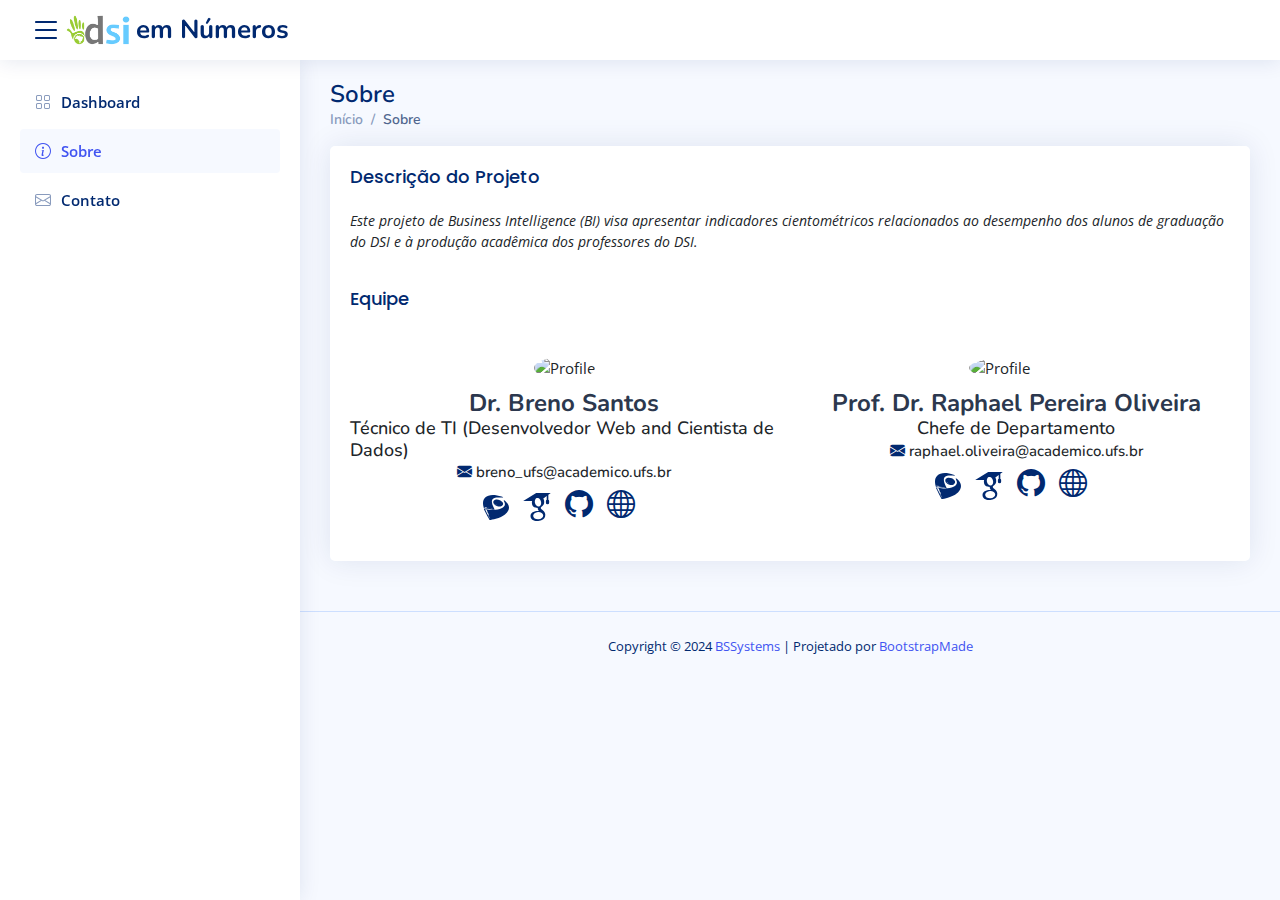
==== commit e8b04750: "Updating the language of text" ====
--- a/about.html
+++ b/about.html
@@ -5,7 +5,7 @@
   <meta charset="utf-8">
   <meta content="width=device-width, initial-scale=1.0" name="viewport">
 
-  <title>DSI/UFS in Numbers</title>
+  <title> DSI/UFS em Número </title>
   <meta content="" name="description">
   <meta content="" name="keywords">
 
@@ -242,7 +242,7 @@
     <div class="d-flex align-items-center justify-content-between">
       <a href="index.html" class="logo d-flex align-items-center">
         <img src="assets/img/logo.png" alt="DSI/UFS">
-        <span class="d-none d-lg-block">in Numbers</span>
+        <span class="d-none d-lg-block"> em Números </span>
       </a>
     </div>
   </header><!-- End Header -->
@@ -253,7 +253,7 @@
       <li class="nav-item">
         <a class="nav-link collapsed" href="index.html">
           <i class="bi bi-grid"></i>
-          <span>Dashboard</span>
+          <span> Dashboard </span>
         </a>
       </li>
 
@@ -274,14 +274,14 @@
       <li class="nav-item">
         <a class="nav-link" href="about.html">
           <i class="bi bi-info-circle"></i>
-          <span> About </span>
+          <span> Sobre </span>
         </a>
       </li>
 
       <li class="nav-item">
         <a class="nav-link collapsed" href="contact.html">
           <i class="bi bi-envelope"></i>
-          <span> Contact </span>
+          <span> Contato </span>
         </a>
       </li>
     </ul>
@@ -289,11 +289,11 @@
 
   <main id="main" class="main">
     <div class="pagetitle">
-      <h1>About</h1>
+      <h1> Sobre </h1>
       <nav>
         <ol class="breadcrumb">
-          <li class="breadcrumb-item"><a href="index.html">Home</a></li>
-          <li class="breadcrumb-item active">About</li>
+          <li class="breadcrumb-item"><a href="index.html"> Início </a></li>
+          <li class="breadcrumb-item active"> Sobre </li>
         </ol>
       </nav>
     </div><!-- End Page Title -->
@@ -304,16 +304,16 @@
           <div class="card">
             <div class="card-body">
               <div class="tab-pane fade show active profile-overview">
-                <h5 class="card-title">Project Description</h5>
-                <p class="small fst-italic">This Business Intelligence project aims to present scientometric indicators related to DSI's undergraduate students performance and academic production of DSI's professors.</p>
-                <h5 class="card-title">Team</h5>
+                <h5 class="card-title"> Descrição do Projeto </h5>
+                <p class="small fst-italic"> Este projeto de Business Intelligence (BI) visa apresentar indicadores cientométricos relacionados ao desempenho dos alunos de graduação do DSI e à produção acadêmica dos professores do DSI. </p>
+                <h5 class="card-title"> Equipe </h5>
                 <div class="row">
                   <div class="col-xl-6">
                     <div class="profile-card pt-4 d-flex flex-column align-items-center">
-                      <img src="https://brenosantos.bssystems.com.br/img/profile.png" alt="Profile" class="rounded-circle">
-                      <h2>Ph.D. Breno Santos</h2>
-                      <h3>IT Technician (Web Developer and Data Scientist)</h3>
-                      <h5><i class="icon-professor bi bi-envelope-fill"></i> breno_ufs@academico.ufs.br</h5>
+                      <img src="https://brenosantos.bssystems.com.br/img/profile.jpg" alt="Profile" class="rounded-circle">
+                      <h2> Dr. Breno Santos </h2>
+                      <h3> Técnico de TI (Desenvolvedor Web and Cientista de Dados) </h3>
+                      <h5><i class="icon-professor bi bi-envelope-fill"></i> breno_ufs@academico.ufs.br </h5>
                       <div class="social-links mt-2">
                         <a href="http://lattes.cnpq.br/1477295656421537" target="_blank"><img src="assets/img/lattes.svg"/></a>
                         <a href="https://scholar.google.com/citations?hl=pt-BR&user=0n7mr5UAAAAJ" target="_blank"><img class="scholar" src="assets/img/google-scholar.svg"/></a>
@@ -325,9 +325,9 @@
                   <div class="col-xl-6">
                     <div class="profile-card pt-4 d-flex flex-column align-items-center">
                       <img src="https://scholar.googleusercontent.com/citations?view_op=medium_photo&user=PMyLpRMAAAAJ&citpid=1" width="95" alt="Profile" class="rounded-circle">
-                      <h2>Prof. Ph.D. Raphael Pereira Oliveira</h2>
-                      <h3>Chief (Head of Department)</h3>
-                      <h5><i class="icon-professor bi bi-envelope-fill"></i> raphael.oliveira@academico.ufs.br</h5>
+                      <h2> Prof. Dr. Raphael Pereira Oliveira </h2>
+                      <h3> Chefe de Departamento </h3>
+                      <h5><i class="icon-professor bi bi-envelope-fill"></i> raphael.oliveira@academico.ufs.br </h5>
                       <div class="social-links mt-2">
                         <a href="http://lattes.cnpq.br/1900481113982922" target="_blank"><img src="assets/img/lattes.svg"/></a>
                         <a href="https://scholar.google.com/citations?hl=pt-BR&user=PMyLpRMAAAAJ" target="_blank"><img class="scholar" src="assets/img/google-scholar.svg"/></a>
@@ -348,7 +348,7 @@
   <!-- ======= Footer ======= -->
   <footer id="footer" class="footer">
     <div class="credits">
-      Copyright &copy; 2024 <a href="https://brenosantos.bssystems.com.br">BSSystems</a> | Designed by <a href="https://bootstrapmade.com/">BootstrapMade</a>
+      Copyright &copy; 2024 <a href="https://brenosantos.bssystems.com.br">BSSystems</a> | Projetado por <a href="https://bootstrapmade.com/">BootstrapMade</a>
     </div>
   </footer>
 
@@ -361,4 +361,4 @@
   <script src="assets/js/main.js"></script>
 </body>
 
-</html>+</html>
